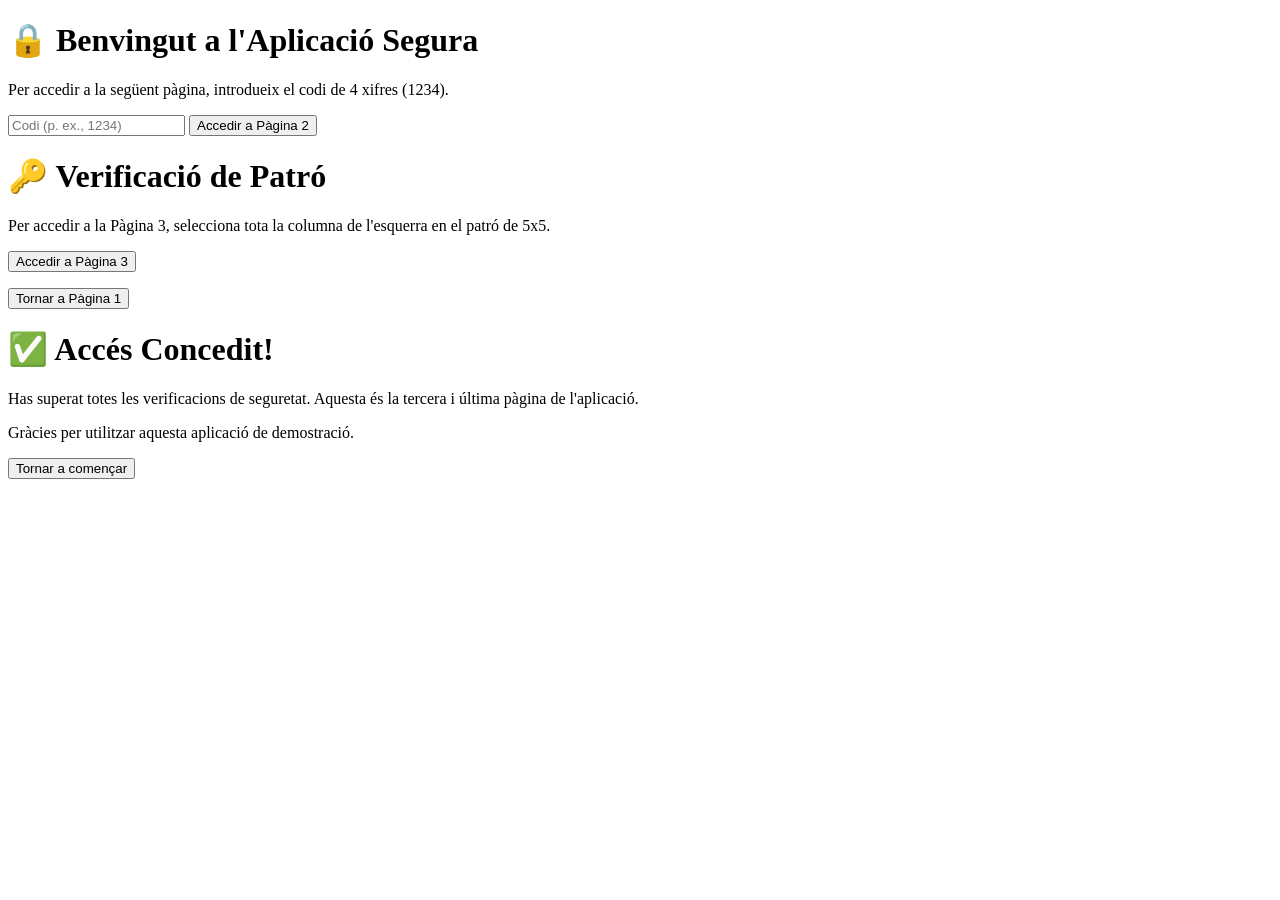
==== index.html @ 407e6f98 "Create index.html" ====
<!DOCTYPE html>
<html lang="ca">
<head>
    <meta charset="UTF-8">
    <meta name="viewport" content="width=device-width, initial-scale=1.0">
    <title>Aplicació Interactiva Multi-Pàgina</title>
    <link rel="stylesheet" href="styles.css">
</head>
<body>

    <div id="page1" class="page">
        <header>
            <h1>🔒 Benvingut a l'Aplicació Segura</h1>
        </header>
        <main>
            <p>Per accedir a la següent pàgina, introdueix el codi de 4 xifres (1234).</p>
            <input type="password" id="accessCode" maxlength="4" placeholder="Codi (p. ex., 1234)">
            <button onclick="checkCode()">Accedir a Pàgina 2</button>
            <p id="codeMessage" class="message"></p>
        </main>
    </div>

    <div id="page2" class="page hidden">
        <header>
            <h1>🔑 Verificació de Patró</h1>
        </header>
        <main>
            <p>Per accedir a la Pàgina 3, selecciona tota la columna de l'esquerra en el patró de 5x5.</p>

            <div id="patternGrid">
                </div>

            <button onclick="checkPattern()">Accedir a Pàgina 3</button>
            <p id="patternMessage" class="message"></p>
            <button onclick="goToPage(1)" class="back-button">Tornar a Pàgina 1</button>
        </main>
    </div>

    <div id="page3" class="page hidden">
        <header>
            <h1>✅ Accés Concedit!</h1>
        </header>
        <main>
            <p>Has superat totes les verificacions de seguretat. Aquesta és la tercera i última pàgina de l'aplicació.</p>
            <p>Gràcies per utilitzar aquesta aplicació de demostració.</p>
            <button onclick="goToPage(1)" class="back-button">Tornar a començar</button>
        </main>
    </div>

    <script src="script.js"></script>
</body>
</html>
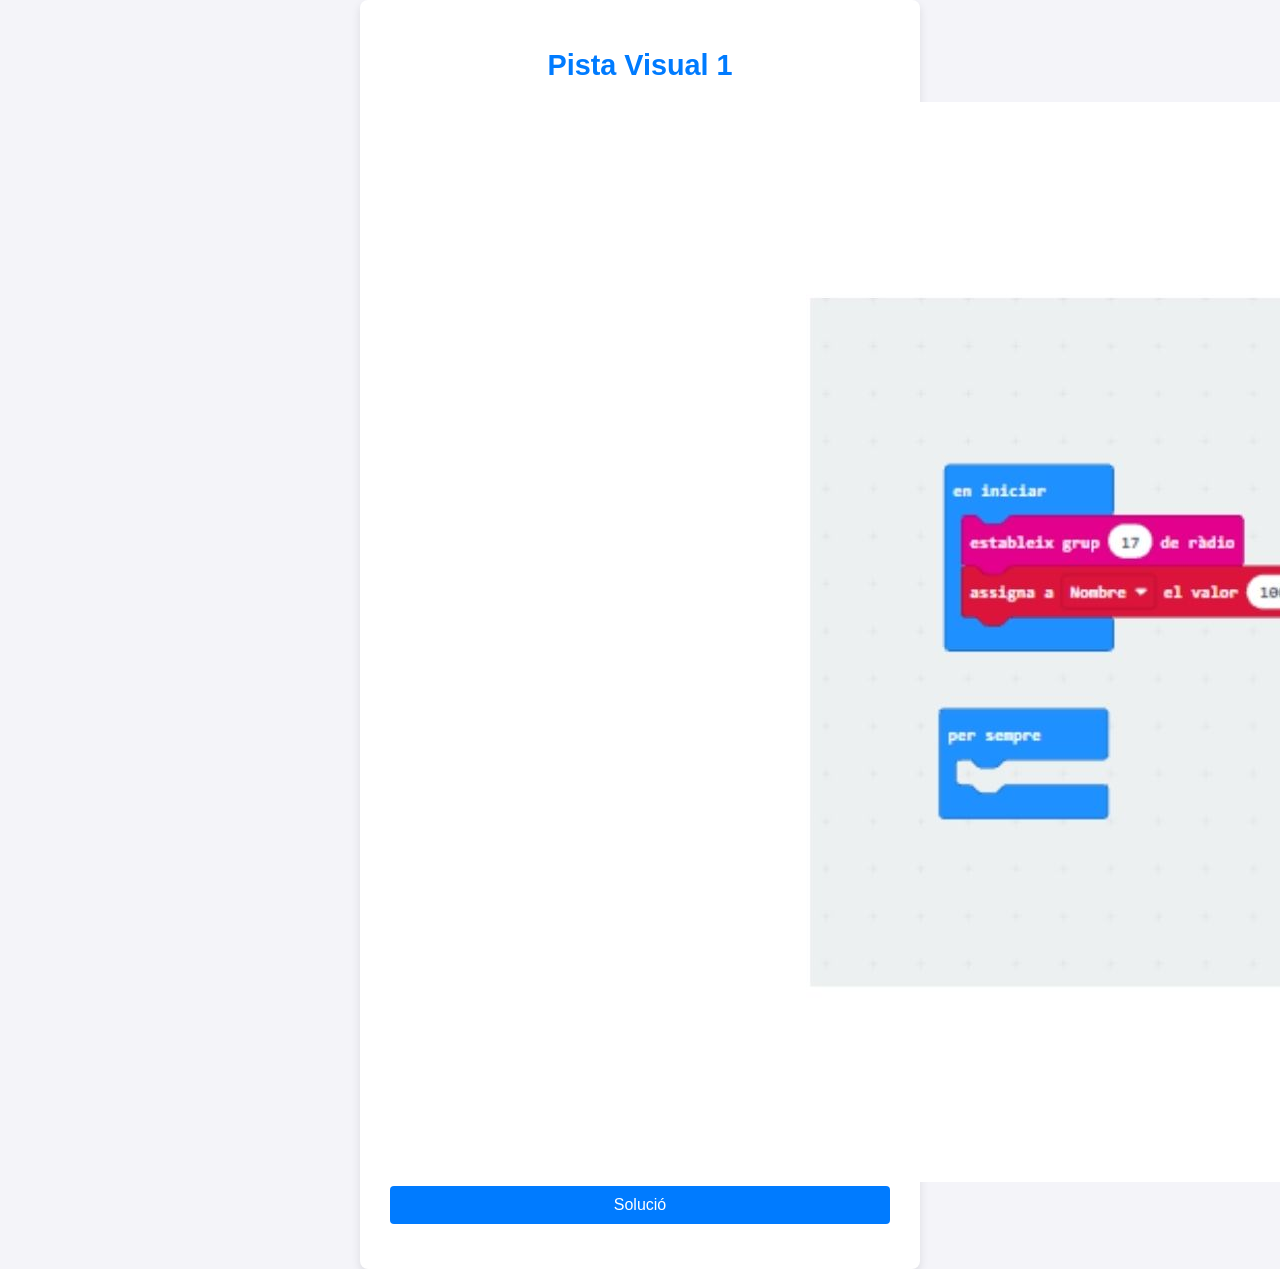
==== commit e82ef4d2: "Update index.html" ====
--- a/index.html
+++ b/index.html
@@ -3,46 +3,95 @@
 <head>
     <meta charset="UTF-8">
     <meta name="viewport" content="width=device-width, initial-scale=1.0">
-    <title>Aplicació Interactiva Multi-Pàgina</title>
+    <title>Gimcana d'Imatges i Puzles</title>
     <link rel="stylesheet" href="styles.css">
 </head>
 <body>
 
-    <div id="page1" class="page">
-        <header>
-            <h1>🔒 Benvingut a l'Aplicació Segura</h1>
-        </header>
+    <div id="page1" class="page img-page">
+        <header><h1>Pista Visual 1</h1></header>
         <main>
-            <p>Per accedir a la següent pàgina, introdueix el codi de 4 xifres (1234).</p>
-            <input type="password" id="accessCode" maxlength="4" placeholder="Codi (p. ex., 1234)">
-            <button onclick="checkCode()">Accedir a Pàgina 2</button>
-            <p id="codeMessage" class="message"></p>
+            <img src="imatge1.jpg" alt="Imatge 1" class="responsive-img">
+            <button onclick="goToPage(2)" class="solucio-btn">Solució</button>
         </main>
     </div>
 
-    <div id="page2" class="page hidden">
-        <header>
-            <h1>🔑 Verificació de Patró</h1>
-        </header>
+    <div id="page2" class="page puzzle-page hidden">
+        <header><h1>🔒 Puzle Numèric</h1></header>
         <main>
-            <p>Per accedir a la Pàgina 3, selecciona tota la columna de l'esquerra en el patró de 5x5.</p>
-
-            <div id="patternGrid">
-                </div>
-
-            <button onclick="checkPattern()">Accedir a Pàgina 3</button>
-            <p id="patternMessage" class="message"></p>
-            <button onclick="goToPage(1)" class="back-button">Tornar a Pàgina 1</button>
+            <p>Introdueix el codi de 4 xifres per desbloquejar la següent imatge.</p>
+            <input type="password" id="puzzle1Code" maxlength="4" placeholder="Codi (4 xifres)">
+            <button onclick="checkPuzzle1()">Comprovar</button>
+            <p id="msgPuzzle1" class="message"></p>
+            <button onclick="goToPage(1)" class="back-button">Tornar a Imatge 1</button>
         </main>
     </div>
 
-    <div id="page3" class="page hidden">
-        <header>
-            <h1>✅ Accés Concedit!</h1>
-        </header>
+    <div id="page3" class="page img-page hidden">
+        <header><h1>Pista Visual 2</h1></header>
         <main>
-            <p>Has superat totes les verificacions de seguretat. Aquesta és la tercera i última pàgina de l'aplicació.</p>
-            <p>Gràcies per utilitzar aquesta aplicació de demostració.</p>
+            <img src="imatge2.jpg" alt="Imatge 2" class="responsive-img">
+            <button onclick="goToPage(4)" class="solucio-btn">Solució</button>
+        </main>
+    </div>
+
+    <div id="page4" class="page puzzle-page hidden">
+        <header><h1>🔑 Puzle de Graella (5x5)</h1></header>
+        <main>
+            <p>Marca l'única casella correcta a la graella i clica "Endavant".</p>
+            <div id="patternGrid5x5" class="grid-container"></div>
+            <button onclick="checkPuzzle2()" class="endavant-btn">Endavant</button>
+            <p id="msgPuzzle2" class="message"></p>
+            <button onclick="goToPage(3)" class="back-button">Tornar a Imatge 2</button>
+        </main>
+    </div>
+
+    <div id="page5" class="page img-page hidden">
+        <header><h1>Pista Visual 3</h1></header>
+        <main>
+            <img src="imatge3.jpg" alt="Imatge 3" class="responsive-img">
+            <button onclick="goToPage(6)" class="solucio-btn">Solució</button>
+        </main>
+    </div>
+
+    <div id="page6" class="page puzzle-page hidden">
+        <header><h1>📝 Puzle de Paraula</h1></header>
+        <main>
+            <p>Introdueix la paraula clau de 5 lletres.</p>
+            <input type="password" id="puzzle3Word" maxlength="5" placeholder="Paraula">
+            <button onclick="checkPuzzle3()" class="endavant-btn">Endavant</button>
+            <p id="msgPuzzle3" class="message"></p>
+            <button onclick="goToPage(5)" class="back-button">Tornar a Imatge 3</button>
+        </main>
+    </div>
+
+    <div id="page7" class="page img-page hidden">
+        <header><h1>Pista Visual 4</h1></header>
+        <main>
+            <img src="imatge4.jpg" alt="Imatge 4" class="responsive-img">
+            <button onclick="goToPage(8)" class="solucio-btn">Solució</button>
+        </main>
+    </div>
+
+    <div id="page8" class="page puzzle-page hidden">
+        <header><h1>📱 Puzle de Patró (Tipus Mòbil)</h1></header>
+        <main>
+            <p>Dibuixa una 'M' unint els punts (mantantingues el clic premut).</p>
+            <div id="mobilePatternContainer">
+                <div id="pattern3x3" class="pattern-3x3-grid">
+                    </div>
+            </div>
+            <p id="msgPuzzle4" class="message"></p>
+            <button onclick="resetMobilePattern()" class="back-button" style="margin-top: 10px;">Reiniciar Patró</button>
+            <button onclick="goToPage(7)" class="back-button">Tornar a Imatge 4</button>
+        </main>
+    </div>
+
+    <div id="page9" class="page img-page hidden">
+        <header><h1>🎉 Imatge Final! 🎉</h1></header>
+        <main>
+            <p>Felicitats! Has completat tots els reptes.</p>
+            <img src="imatge5.jpg" alt="Imatge Final" class="responsive-img final-img">
             <button onclick="goToPage(1)" class="back-button">Tornar a començar</button>
         </main>
     </div>
--- a/styles.css
+++ b/styles.css
@@ -0,0 +1,118 @@
+body {
+    font-family: Arial, sans-serif;
+    background-color: #f4f4f9;
+    color: #333;
+    margin: 0;
+    padding: 0;
+    display: flex;
+    justify-content: center;
+    align-items: center;
+    min-height: 100vh;
+}
+
+.page {
+    background: #fff;
+    padding: 30px;
+    border-radius: 8px;
+    box-shadow: 0 4px 10px rgba(0, 0, 0, 0.1);
+    width: 90%;
+    max-width: 500px;
+    text-align: center;
+}
+
+.hidden {
+    display: none;
+}
+
+header {
+    margin-bottom: 20px;
+}
+
+h1 {
+    color: #007bff;
+    font-size: 1.8em;
+}
+
+input[type="password"], button {
+    width: 100%;
+    padding: 10px;
+    margin-bottom: 15px;
+    border-radius: 4px;
+    box-sizing: border-box; /* Inclou padding i border en l'amplada total */
+}
+
+input[type="password"] {
+    border: 1px solid #ccc;
+    text-align: center;
+    font-size: 1.2em;
+}
+
+button {
+    background-color: #007bff;
+    color: white;
+    border: none;
+    cursor: pointer;
+    font-size: 1em;
+    transition: background-color 0.3s;
+}
+
+button:hover {
+    background-color: #0056b3;
+}
+
+.back-button {
+    background-color: #6c757d;
+    margin-top: 20px;
+}
+
+.back-button:hover {
+    background-color: #5a6268;
+}
+
+.message {
+    font-weight: bold;
+    margin-top: 10px;
+}
+
+/* Estils de la Graella de Patrons 5x5 */
+#patternGrid {
+    display: grid;
+    grid-template-columns: repeat(5, 1fr);
+    grid-template-rows: repeat(5, 1fr);
+    gap: 5px;
+    width: 100%;
+    aspect-ratio: 1 / 1; /* Mantenir el marc quadrat */
+    margin: 20px auto;
+    border: 2px solid #ddd;
+    padding: 5px;
+    max-width: 300px; /* Limitar la mida de la graella */
+}
+
+.cell {
+    background-color: #e9ecef;
+    border: 1px solid #ced4da;
+    display: flex;
+    justify-content: center;
+    align-items: center;
+    cursor: pointer;
+    transition: background-color 0.2s;
+    aspect-ratio: 1 / 1;
+}
+
+.cell.selected {
+    background-color: #28a745;
+    border-color: #1e7e34;
+}
+
+/* Responsivitat (petites millores per a mòbils) */
+@media (max-width: 600px) {
+    .page {
+        padding: 20px;
+    }
+    h1 {
+        font-size: 1.5em;
+    }
+    #patternGrid {
+        max-width: 250px;
+    }
+}
